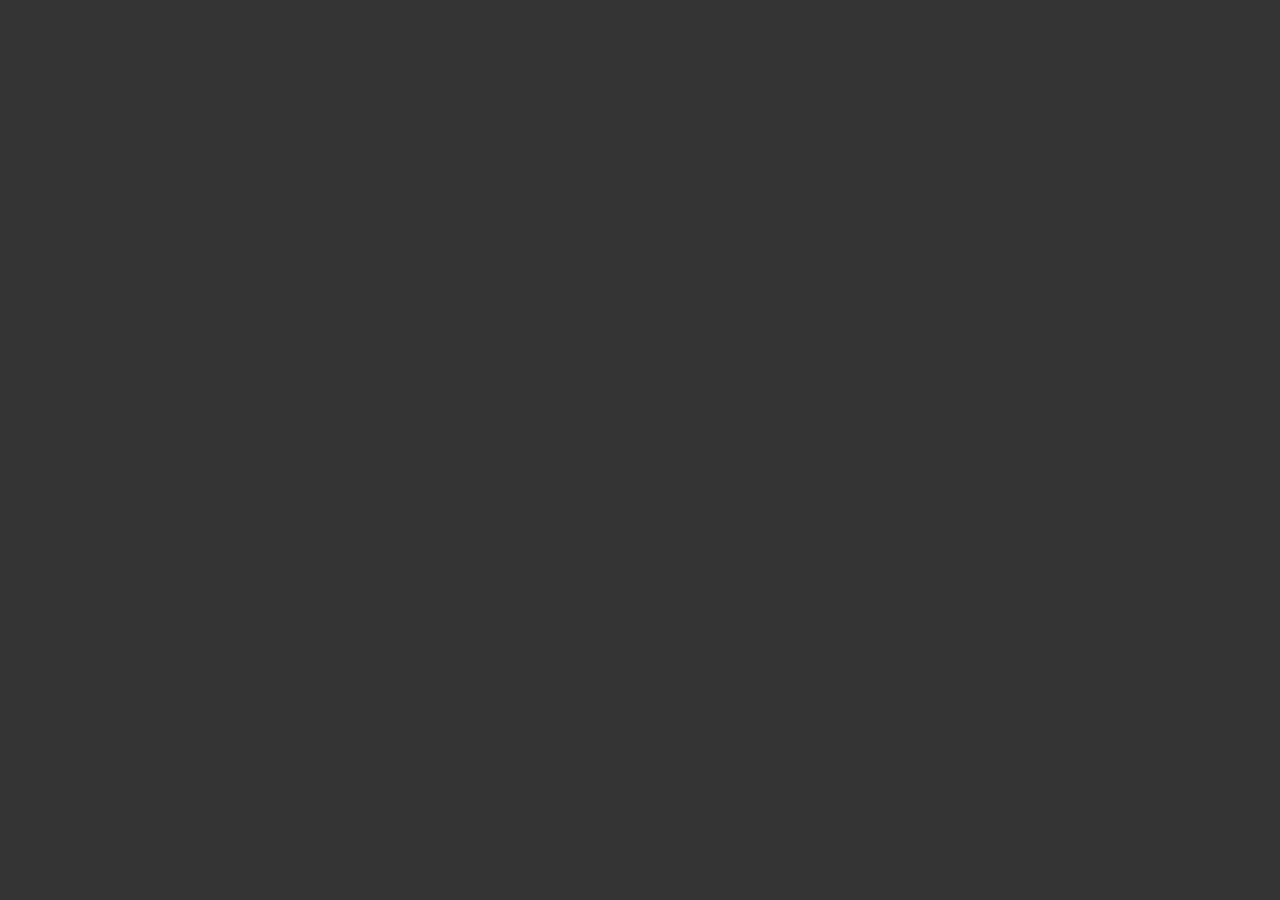
==== feedback/index.html @ 4d64dec1 "feadback app" ====
<!DOCTYPE html>
<html lang="en">
<head>
    <meta charset="UTF-8">
    <meta http-equiv="X-UA-Compatible" content="IE=edge">
    <meta name="viewport" content="width=device-width, initial-scale=1.0">
    <title>feedback ui</title>
    <link rel="stylesheet" href="style.css">
</head>
<body>
    

    <script src="./app.js"></script>
</body>
</html>
---- feedback/style.css ----
* {
    margin: 0;
    padding: 0;
    box-sizing: border-box;
  }
  
  body {
    width: 100vw;
    height: 100vh;
    background-color: #333;
    color: whitesmoke;
    display: flex;
    justify-content: center;
    align-items: center;
    font-family: 'Courier New', Courier, monospace;
  }
  
  .container {
    width: 80%;
    height: 400px;
    -webkit-box-shadow: 0px 0px 13px 0px rgba(0, 0, 0, 0.83);
    -moz-box-shadow: 0px 0px 13px 0px rgba(0, 0, 0, 0.83);
    box-shadow: 0px 0px 13px 0px rgba(0, 0, 0, 0.83);
    display: flex;
    border-radius: 18px;
    flex-direction: column;
    justify-content: space-between;
    align-items: center;
    padding: 60px 20px;
  }
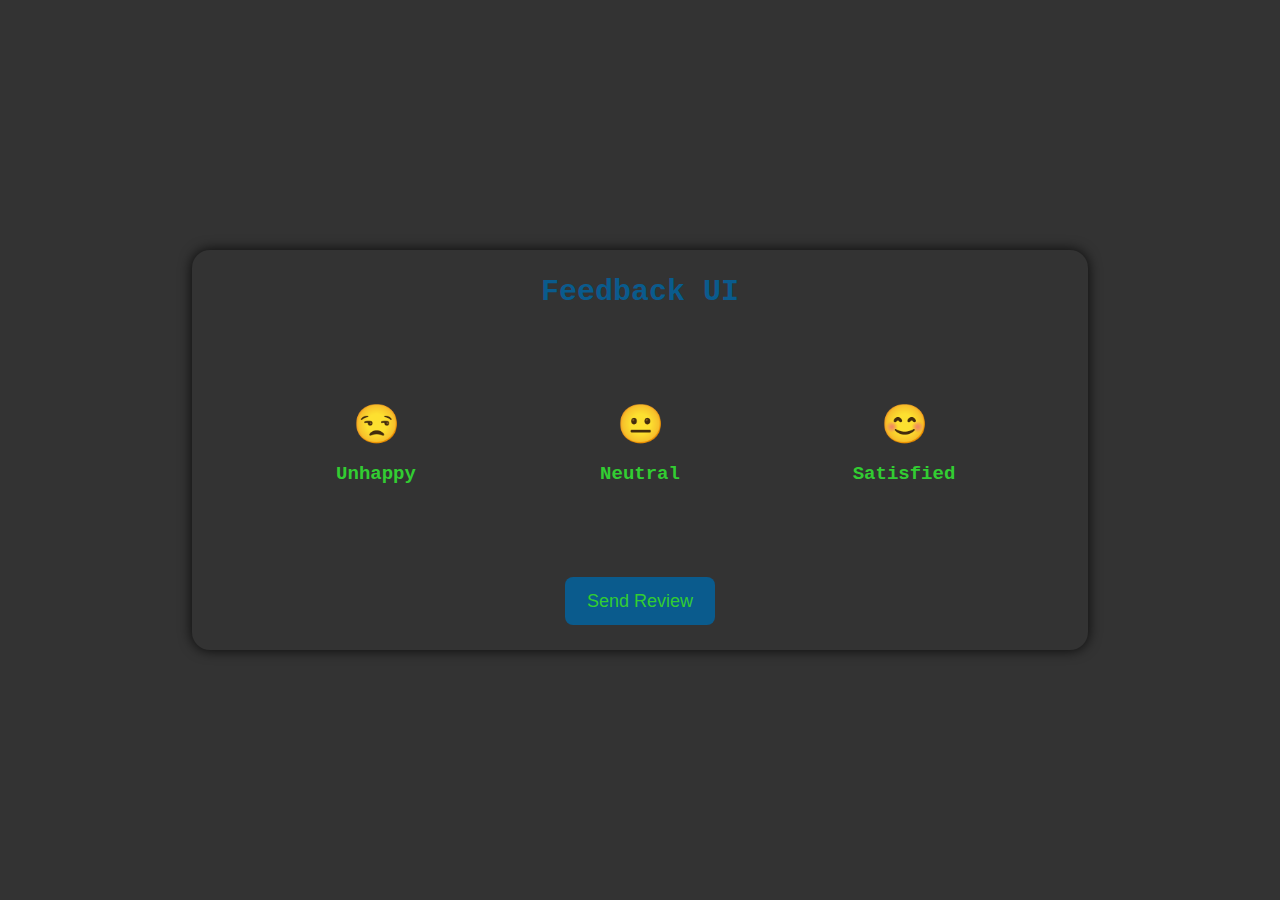
==== commit 7826d00c: "feadback app finished" ====
--- a/feedback/index.html
+++ b/feedback/index.html
@@ -1,15 +1,38 @@
 <!DOCTYPE html>
 <html lang="en">
-<head>
-    <meta charset="UTF-8">
-    <meta http-equiv="X-UA-Compatible" content="IE=edge">
-    <meta name="viewport" content="width=device-width, initial-scale=1.0">
+  <head>
+    <meta charset="UTF-8" />
+    <meta http-equiv="X-UA-Compatible" content="IE=edge" />
+    <meta name="viewport" content="width=device-width, initial-scale=1.0" />
     <title>feedback ui</title>
-    <link rel="stylesheet" href="style.css">
-</head>
-<body>
-    
+    <link rel="stylesheet" href="style.css" />
+  </head>
+  <body>
+    <div class="container">
+      <h2>Feedback UI</h2>
+      <div class="feadbacks">
+        <div class="feadback">
+          <h1>😒</h1>
+          <span class="choice">Unhappy</span>
+        </div>
+        <div class="feadback">
+          <h1>😐</h1>
+          <span class="choice">Neutral</span>
+        </div>
+        <div class="feadback">
+          <h1>😊</h1>
+          <span class="choice">Satisfied</span>
+        </div>
+      </div>
 
+      <div class="result">
+        <h3>Thank you!</h3>
+        <p>FeadBack: <span class="response">Good</span></p>
+        <p>We'll use your feadback to improve our customer support</p>
+      </div>
+
+      <button id="btn">Send Review</button>
+    </div>
     <script src="./app.js"></script>
-</body>
-</html>+  </body>
+</html>
--- a/feedback/style.css
+++ b/feedback/style.css
@@ -16,7 +16,7 @@
   }
   
   .container {
-    width: 80%;
+    width: 70%;
     height: 400px;
     -webkit-box-shadow: 0px 0px 13px 0px rgba(0, 0, 0, 0.83);
     -moz-box-shadow: 0px 0px 13px 0px rgba(0, 0, 0, 0.83);
@@ -26,5 +26,66 @@
     flex-direction: column;
     justify-content: space-between;
     align-items: center;
-    padding: 60px 20px;
-  }+    padding: 25px 20px;
+    color: limegreen;
+  }
+
+  .container h2{
+    font-size: 30px;
+    color: #0a5b8d;
+  }
+
+  .feadbacks{
+    width: 100%;
+    display: flex;
+    justify-content: space-evenly;
+    
+  }
+
+  .feadback{
+    width: 200px;
+    display: flex;
+    flex-direction: column;
+    justify-content: center;
+    text-align: center;
+    gap: 15px;
+    font-size: 19px;
+    font-weight: 600;
+  }
+
+  .feadback:hover, .feadback.active{
+    background-color: #0a5b8d;
+    padding: 6px 15px ;
+    border-radius: 12px;
+    transition: all 0.3s;
+    border: 1px solid limegreen;
+  }
+
+  
+
+  .container button{
+    width: 150px;
+    height: 3rem;
+    cursor: pointer;
+    background-color: #0a5b8d;
+    color: limegreen;
+    border: none;
+    border-radius: 8px;
+    font-size: 18px;
+  }
+
+  button:hover{
+    transform: scale(1.06);
+    transition: 0.2s;
+    border: 1px solid limegreen;
+  }
+
+.result{
+    width: 400px;
+    text-align: center;
+    font-size: 18px;
+    display: flex;
+    flex-direction: column;
+    gap: 35px;
+    display: none;
+}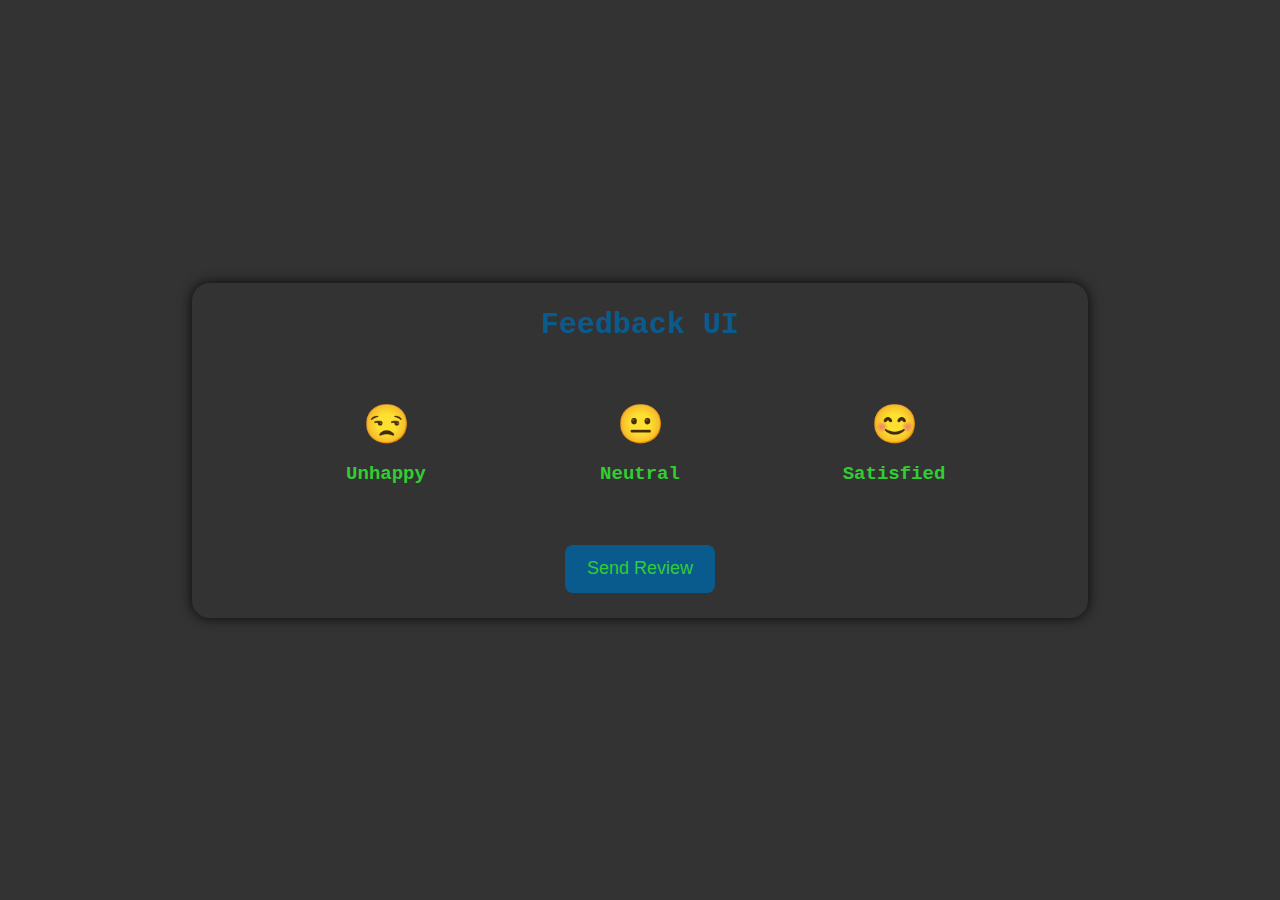
==== commit f5bfcc72: "feadback app finished" ====
--- a/feedback/index.html
+++ b/feedback/index.html
@@ -28,7 +28,7 @@
       <div class="result">
         <h3>Thank you!</h3>
         <p>FeadBack: <span class="response">Good</span></p>
-        <p>We'll use your feadback to improve our customer support</p>
+        <span>We'll use your feadback to improve our customer support</span>
       </div>
 
       <button id="btn">Send Review</button>
--- a/feedback/style.css
+++ b/feedback/style.css
@@ -17,7 +17,7 @@
   
   .container {
     width: 70%;
-    height: 400px;
+    height: auto;
     -webkit-box-shadow: 0px 0px 13px 0px rgba(0, 0, 0, 0.83);
     -moz-box-shadow: 0px 0px 13px 0px rgba(0, 0, 0, 0.83);
     box-shadow: 0px 0px 13px 0px rgba(0, 0, 0, 0.83);
@@ -39,7 +39,7 @@
     width: 100%;
     display: flex;
     justify-content: space-evenly;
-    
+    padding: 60px 20px;
   }
 
   .feadback{
@@ -82,10 +82,16 @@
 
 .result{
     width: 400px;
+    height: 100%;
     text-align: center;
     font-size: 18px;
     display: flex;
     flex-direction: column;
     gap: 35px;
     display: none;
+}
+
+.result p{
+    font-size: 23px;
+    font-weight: bold;
 }